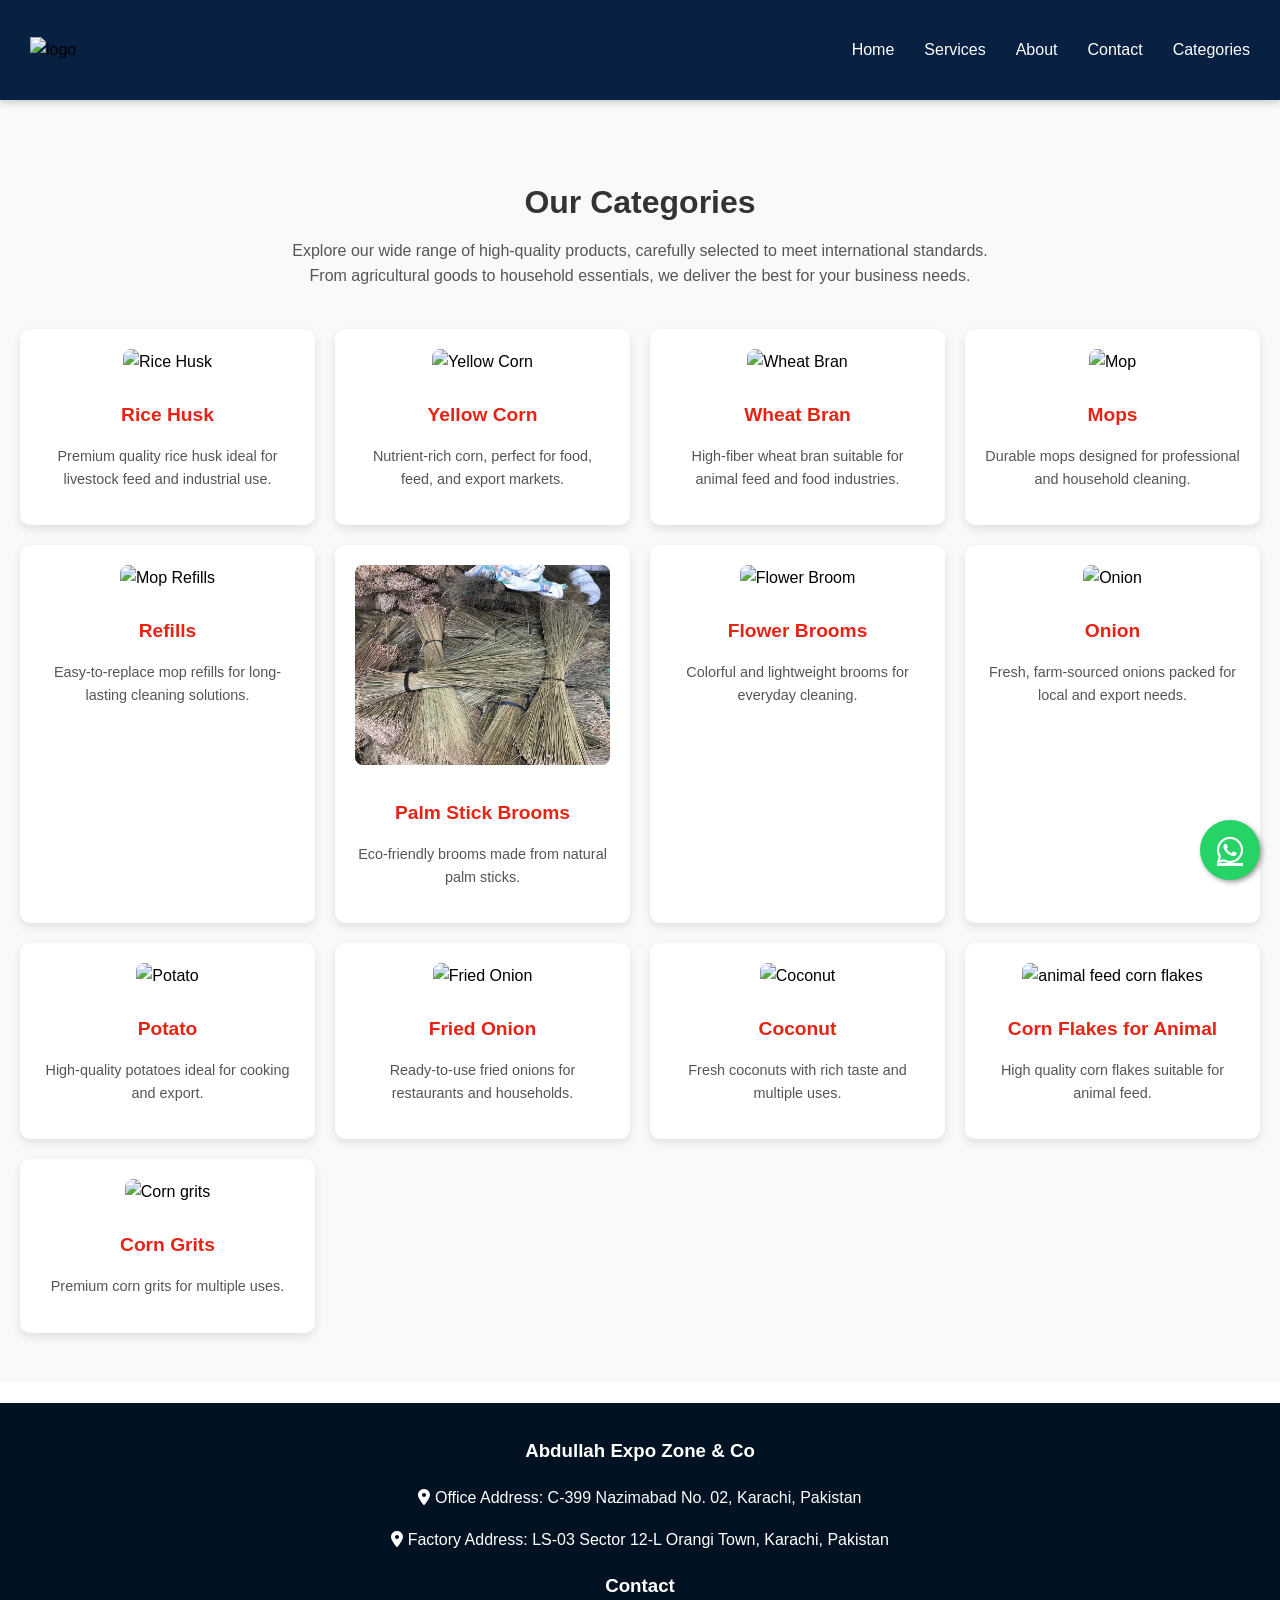
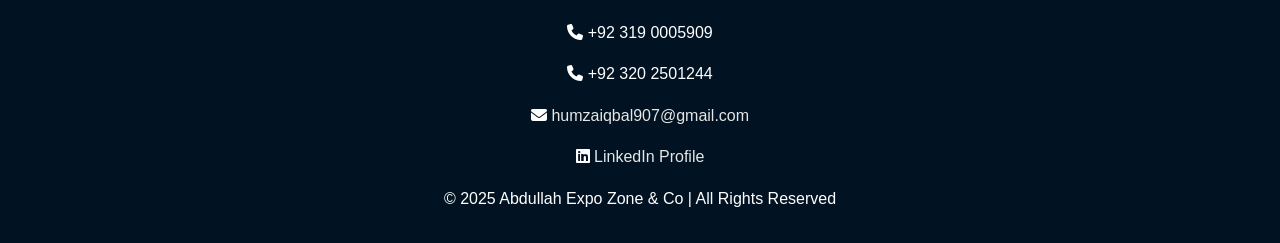
==== Abdullah Expo Zone & co/categories.html @ cf22536a "Add files via upload" ====
<!DOCTYPE html>
<html lang="en">
<head>
  <meta charset="UTF-8">
  <meta name="viewport" content="width=device-width, initial-scale=1.0">
  <title>catogories</title>
  <link rel="stylesheet" href="style.css">
  <link rel="stylesheet" href="https://cdnjs.cloudflare.com/ajax/libs/font-awesome/6.5.0/css/all.min.css">
</head>
<body>

  <!-- Navbar -->
  <nav class="navbar">
    <img class="navbar-img" src="/assets/logo.svg" alt="logo" />
    <ul class="nav-links" id="navLinks">
      <li><a href="index.html">Home</a></li>
      <li><a href="services.html">Services</a></li>
      <li><a href="about.html">About</a></li>
      <li><a href="contact.html">Contact</a></li>
       <li><a href="categories.html">Categories</a></li>
    </ul>
    <div class="menu-toggle" onclick="toggleMenu()">☰</div>
  </nav>


<section class="categories-container">
  <h2>Our Categories</h2>
  <p class="intro">
    Explore our wide range of high-quality products, carefully selected to meet
    international standards. From agricultural goods to household essentials, we
    deliver the best for your business needs.
  </p>

  <div class="grid">
    <div class="card">
      <img src="/products/rice.jpg" alt="Rice Husk" />
      <h3>Rice Husk</h3>
      <p>Premium quality rice husk ideal for livestock feed and industrial use.</p>
    </div>

    <div class="card">
      <img src="/products/corn.jpg" alt="Yellow Corn" />
      <h3>Yellow Corn</h3>
      <p>Nutrient-rich corn, perfect for food, feed, and export markets.</p>
    </div>

    <div class="card">
      <img src="/products/wheat branpic.webp" alt="Wheat Bran" />
      <h3>Wheat Bran</h3>
      <p>High-fiber wheat bran suitable for animal feed and food industries.</p>
    </div>

    <div class="card">
      <img src="/products/moop 2.jpg" alt="Mop" />
      <h3>Mops</h3>
      <p>Durable mops designed for professional and household cleaning.</p>
    </div>

    <div class="card">
      <img src="/products/moop3.jpg" alt="Mop Refills" />
      <h3>Refills</h3>
      <p>Easy-to-replace mop refills for long-lasting cleaning solutions.</p>
    </div>

    <div class="card">
      <img src="products/broom 2.jpg" alt="Palm Stick Broom" />
      <h3>Palm Stick Brooms</h3>
      <p>Eco-friendly brooms made from natural palm sticks.</p>
    </div>

    <div class="card">
      <img src="/products/flower broom 2 .jpg" alt="Flower Broom" />
      <h3>Flower Brooms</h3>
      <p>Colorful and lightweight brooms for everyday cleaning.</p>
    </div>

    <div class="card">
      <img src="/products/onion.jpg" alt="Onion" />
      <h3>Onion</h3>
      <p>Fresh, farm-sourced onions packed for local and export needs.</p>
    </div>

    <div class="card">
      <img src="/products/potato.jpg" alt="Potato" />
      <h3>Potato</h3>
      <p>High-quality potatoes ideal for cooking and export.</p>
    </div>

    <div class="card">
      <img src="/products/fried onion.jpg" alt="Fried Onion" />
      <h3>Fried Onion</h3>
      <p>Ready-to-use fried onions for restaurants and households.</p>
    </div>

    <div class="card">
      <img src="/products/coconut.jpg" alt="Coconut" />
      <h3>Coconut</h3>
      <p>Fresh coconuts with rich taste and multiple uses.</p>
    </div>

    <!-- Yeh dono bhi grid ke andar hi hone chahiye -->
    <div class="card">
      <img src="/products/animal feed corn flakes.jpg" alt="animal feed corn flakes">
      <h3>Corn Flakes for Animal</h3>
      <p>High quality corn flakes suitable for animal feed.</p>
    </div>

    <div class="card">
      <img src="/products/corn grits.jpeg" alt="Corn grits">
      <h3>Corn Grits</h3>
      <p>Premium corn grits for multiple uses.</p>
    </div>
  </div>
</section>
 <!-- WhatsApp Floating Button -->
    <a href="https://wa.me/+923190005909" class="whatsapp-float" target="_blank">
      <i class="fab fa-whatsapp"></i>
    </a>


  <!-- Footer -->
  <footer class="footer">
    <div class="footer-container">
      <div class="footer-section">
        <h3>Abdullah Expo Zone & Co</h3>
        <p><i class="fas fa-map-marker-alt"></i> Office Address: C-399 Nazimabad No. 02, Karachi, Pakistan</p>
        <p><i class="fas fa-map-marker-alt"></i> Factory Address: LS-03 Sector 12-L Orangi Town, Karachi, Pakistan</p>
      </div>
      
      <div class="footer-section">
        <h3>Contact</h3>
        <p><i class="fas fa-phone"></i> +92 319 0005909</p>
        <p><i class="fas fa-phone"></i> +92 320 2501244</p>
        <p><i class="fas fa-envelope"></i> <a href="mailto:humzaiqbal907@gmail.com">humzaiqbal907@gmail.com</a></p>
        <p><i class="fab fa-linkedin"></i> <a href="https://www.linkedin.com/in/m-s-abdullah-expo-b23a55328" target="_blank">LinkedIn Profile</a></p>
      </div>
    </div>
    <p class="footer-bottom">© 2025 Abdullah Expo Zone & Co | All Rights Reserved</p>
  </footer>

  <script src="script.js"></script>
</body>
</html>
---- Abdullah Expo Zone & co/style.css ----
body {
  margin: 0;
  font-family: Arial, sans-serif;
  line-height: 1.6;
}

/* Navbar */
.navbar {
  display: flex;
  justify-content: space-between;
  align-items: center;
  background: #082041;
  padding: 10px 30px;
  position: sticky;
  top: 0;
  z-index: 1300; 
  box-shadow: 0 2px 8px rgba(0,0,0,0.2);
  height: 80px;
}


.navbar-img {
  max-height: 100px; 
  width: auto;
  cursor: pointer;
  z-index: 1100;
}

.nav-links {
  list-style: none;
  display: flex;
  gap: 30px;
}

.nav-links li a {
  color: white;
  text-decoration: none;
  font-size: 16px;
  font-weight: 500;
  transition: color 0.3s ease;
}

.nav-links li a:hover {
  color: #38379e;
}


.menu-toggle {
  display: none;         
  font-size: 36px;     
  cursor: pointer;
  color: #e5e3ee;
  z-index: 1200;          
  position: relative;
}


@media (max-width: 768px) {
  .nav-links {
    display: none;
    flex-direction: column;
    background: rgba(0,51,102,0.95); /* semi-transparent */
    position: absolute;
    top: 70px;
    right: 0;
    width: 220px;
    padding: 20px;
    border-radius: 0 0 8px 8px;
    z-index: 1100;
  }

  .nav-links.show {
    display: flex;
  }

  .menu-toggle {
    display: block;
  }
}

.hero {
  background: url('/sh.jpg') center/cover no-repeat;
  color: white;
  text-align: center;
  padding: 50px 20px;     /* padding kam kardi */
  min-height: 50vh;       /* aur chhoti height */
  position: relative;
  display: flex;
  flex-direction: column;
  align-items: center;
  justify-content: center;
}

/* Overlay blur */
.hero::before {
  content: "";
  position: absolute;
  top: 0;
  left: 0;
  width: 100%;
  height: 100%;
  background: rgba(0,0,0,0.25);   /* halka black layer */
  backdrop-filter: blur(2px);     /* thoda zyada blur for softness */
  z-index: 0;
}

/* Text ko overlay se upar lana */
.hero > * {
  position: relative;
  z-index: 1;
}


/* content ko upar lana */
.hero * {
  position: relative;
  z-index: 1;
}


.hero .btn {
  background: #0b4966;
  color: white;
  padding: 10px 20px;
  text-decoration: none;
  border-radius: 5px;
}

.categories,
.about,
.contact{
  padding: 50px 20px;
  text-align: center;
}
.services {
  padding: 50px 20px;
  text-align: center;
}

.services h1 {
  font-size: 32px;
  margin-bottom: 40px;
}

.services-container {
  display: flex;
  flex-wrap: wrap;
  justify-content: center;
  gap: 20px;  /* space between boxes */
  margin-top: 20px;
}

.service-box {
  background: #f4f4f4;
  padding: 20px;
  border-radius: 5px;
  width: 300px;
  text-align: center;
  transition: 0.3s ease;
  margin-bottom: 15px;
}
.service-icon{
   font-size: 50px;  
}

.service-box:hover {
  background: #eaeaea;
  transform: translateY(-5px);
}
.para {
  font-size: 16px;         
  line-height: 1.8;      
  color: #333;            
  max-width: 800px;       
  margin: 15px auto;      
  text-align: justify;    
  padding: 0 15px;  }


.certificate {
  background: #f9f9f9;
  padding: 40px 20px;
  text-align: center;
  margin: 40px auto;
  border-radius: 8px;
  max-width: 800px;
  box-shadow: 0 4px 8px rgba(0,0,0,0.1);
}
.certificate h2 {
  color: #082041;
  font-size: 24px;
  margin-bottom: 10px;
}
.certificate i {
  color: #e6b800;  /* Golden certificate color */
  margin-right: 10px;
}
.certificate p {
  color: #555;
  font-size: 16px;
}
.certificate-img img {
  max-width: 100%;  /* Mobile friendly */
  height: auto;
  border: 2px solid #ddd;
  border-radius: 6px;
  box-shadow: 0 4px 8px rgba(0,0,0,0.1);
}

.categories-container {
  text-align: center;
  padding: 50px 20px;
  background: #f9f9f9;
}

.categories-container h2 {
  font-size: 2rem;
  margin-bottom: 10px;
  color: #333;
}

.categories-container .intro {
  max-width: 700px;
  margin: 0 auto 40px;
  font-size: 1rem;
  color: #555;
}

.grid {
  display: grid;
  grid-template-columns: repeat(auto-fit, minmax(250px, 1fr));
  gap: 20px;
}

.card {
  background: #fff;
  border-radius: 10px;
  box-shadow: 0 4px 10px rgba(0,0,0,0.1);
  padding: 20px;
  text-align: center;
  transition: transform 0.3s ease, box-shadow 0.3s ease;
}

.card img {
  width: 100%;
  height: 200px;
  object-fit: cover;
  border-radius: 8px;
  margin-bottom: 15px;
}

.card h3 {
  font-size: 1.2rem;
  margin: 10px 0;
  color: #e62416; /* Theme red */
}

.card p {
  font-size: 0.9rem;
  color: #555;
}

.card:hover {
  transform: translateY(-8px);
  box-shadow: 0 8px 20px rgba(0,0,0,0.15);
}

.see-more-btn {
  margin-top: 20px;
}
.btn {
  display: inline-block;
  background: #003366;
  color: white;
  padding: 12px 25px;
  text-decoration: none;
  font-size: 16px;
  border-radius: 30px;
  transition: 0.3s;
}
.btn:hover {
  background: #0055aa;
}
.whatsapp-float {
  position: fixed;
  width: 60px;
  height: 60px;
  bottom: 20px;
  right: 20px;
  background-color: #25d366;
  color: white;
  border-radius: 50%;
  display: flex;              
  justify-content: center; 
  align-items: center;     
  font-size: 30px;
  box-shadow: 2px 2px 5px #999;
  z-index: 1000;
  transition: transform 0.2s ease-in-out;
}

.whatsapp-float:hover {
  transform: scale(1.1);
}
.social-links {
  margin: 15px 0;
}

.social-links a {
  display: inline-block;
  margin: 0 10px;
  font-size: 28px;        /* icons size */
  color: #333;            /* default color */
  transition: 0.3s ease;
}

.social-links a:hover {
  color: #00b894;         /* hover pe green shade */
  transform: scale(1.2);  /* zoom effect */
}

.about {
  background: linear-gradient(135deg, #f9f9f9, #eef2f3);
  padding: 60px 20px;
  text-align: center;
  font-family: 'Segoe UI', Tahoma, sans-serif;
}

.about h1 {
  font-size: 2.5rem;
  margin-bottom: 15px;
  color: #2c3e50;
  position: relative;
  display: inline-block;
}

.about h1::after {
  content: "";
  display: block;
  width: 60px;
  height: 3px;
  background: #3498db;
  margin: 8px auto 0;
  border-radius: 2px;
}

.about p {
  max-width: 700px;
  margin: 0 auto 40px;
  color: #555;
  font-size: 1.1rem;
  line-height: 1.6;
}

.about h2 {
  font-size: 2rem;
  margin-bottom: 25px;
  color: #34495e;
}

.about ul {
  display: grid;
  grid-template-columns: repeat(auto-fit, minmax(150px, 1fr));
  gap: 15px;
  list-style: none;
  padding: 0;
  margin: 0 auto;
  max-width: 800px;
}

.about ul li {
  background: #fff;
  padding: 15px;
  border-radius: 10px;
  box-shadow: 0 3px 8px rgba(0,0,0,0.1);
  font-weight: 500;
  transition: transform 0.3s ease, box-shadow 0.3s ease;
}

.about ul li:hover {
  transform: translateY(-5px);
  box-shadow: 0 6px 15px rgba(0,0,0,0.15);
  background: #f0f8ff;
}

.contact-form {
  display: flex;
  flex-direction: column;
  gap: 10px;
  max-width: 400px;
  margin: 20px auto;
}

.contact-form input,
.contact-form textarea {
  padding: 10px;
  border: 1px solid #ccc;
  border-radius: 5px;
}

.contact-form button {
  background: #003366;
  color: white;
  border: none;
  padding: 10px;
  cursor: pointer;
}

footer {
  background: #011222;
  color: white;
  text-align: center;
  padding: 15px;
  margin-top: 20px;
}
.footer a {
  color: #e6e6e6;        
  text-decoration: none; 
  font-weight: 500;
}

.footer a:hover {
  color: #2f00ff;       
  text-decoration: underline; 
}
footer a i {
  font-size: 22px;  
  margin-right: 8px; 
  transition: 0.3s ease;
}

.footer a i:hover {
  color: #6379b6; 
  transform: scale(1.2); 
}

@media (max-width: 768px) {
  .nav-links {
    display: none;
    flex-direction: column;
    background: #003366;
    position: absolute;
    top: 60px;
    right: 0;
    width: 200px;
    padding: 20px;
  }
  .nav-links.show {
    display: flex;
  }
  .menu-toggle {
    display: block;
  }
}
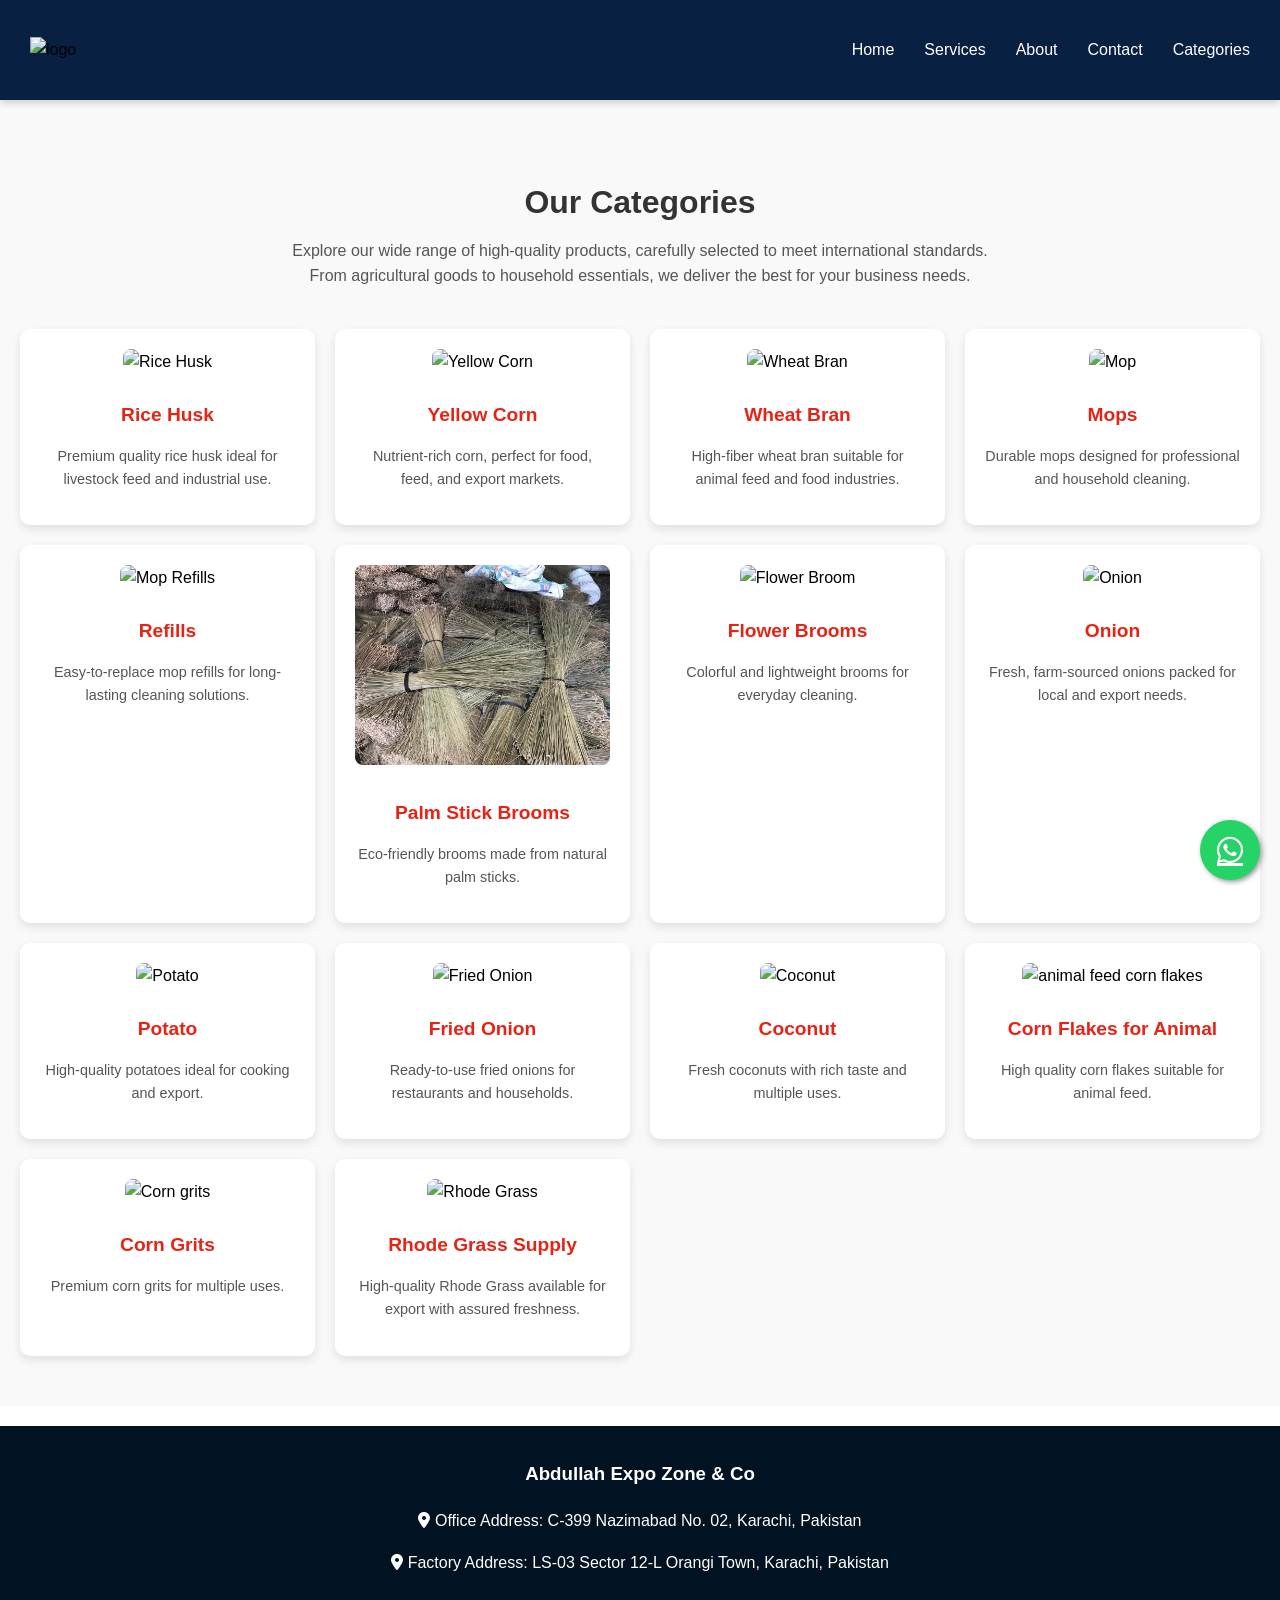
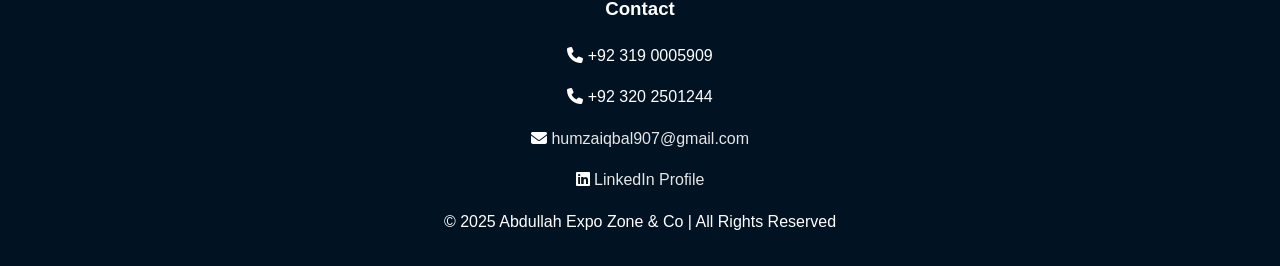
==== commit d4177dd3: "categories.html" ====
--- a/Abdullah Expo Zone & co/categories.html
+++ b/Abdullah Expo Zone & co/categories.html
@@ -110,6 +110,11 @@
       <h3>Corn Grits</h3>
       <p>Premium corn grits for multiple uses.</p>
     </div>
+     <div class="card">
+    <img src="/products/rhodegrass.jpg" alt="Rhode Grass">
+    <h3>Rhode Grass Supply</h3>
+    <p>High-quality Rhode Grass available for export with assured freshness.</p>
+  </div>
   </div>
 </section>
  <!-- WhatsApp Floating Button -->
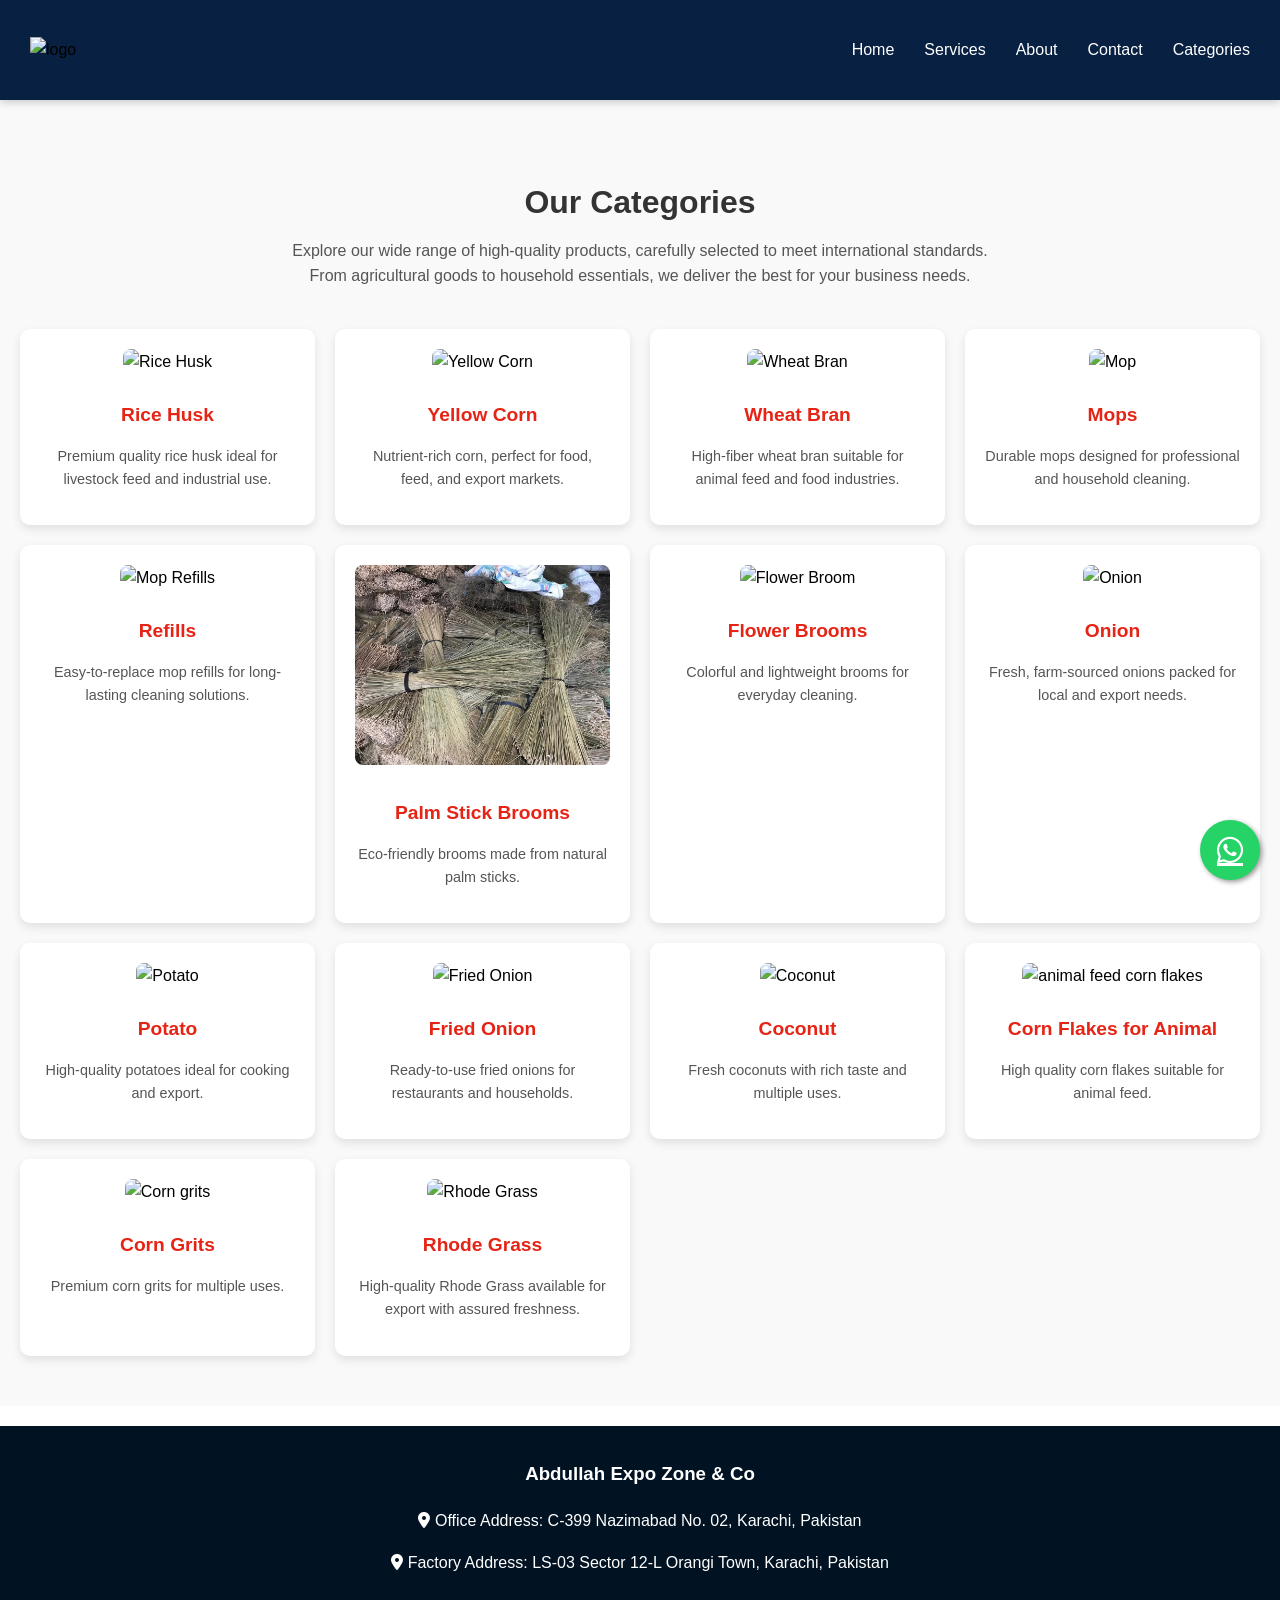
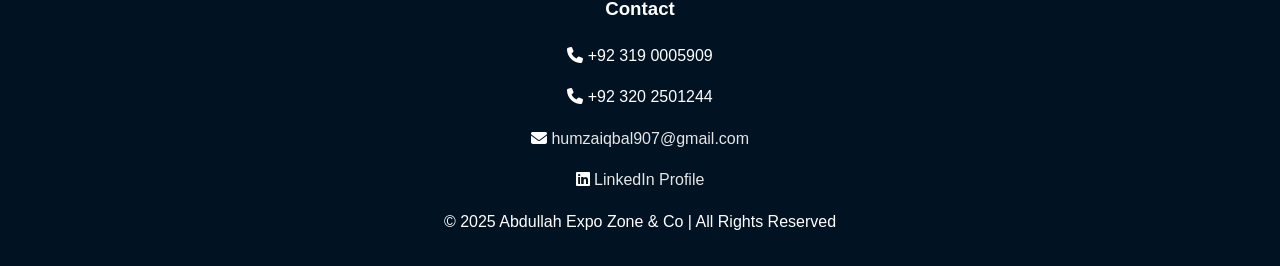
==== commit 1fbd460f: "categories.html" ====
--- a/Abdullah Expo Zone & co/categories.html
+++ b/Abdullah Expo Zone & co/categories.html
@@ -112,7 +112,7 @@
     </div>
      <div class="card">
     <img src="/products/rhodegrass.jpg" alt="Rhode Grass">
-    <h3>Rhode Grass Supply</h3>
+    <h3>Rhode Grass</h3>
     <p>High-quality Rhode Grass available for export with assured freshness.</p>
   </div>
   </div>
@@ -146,3 +146,4 @@
   <script src="script.js"></script>
 </body>
 </html>
+
